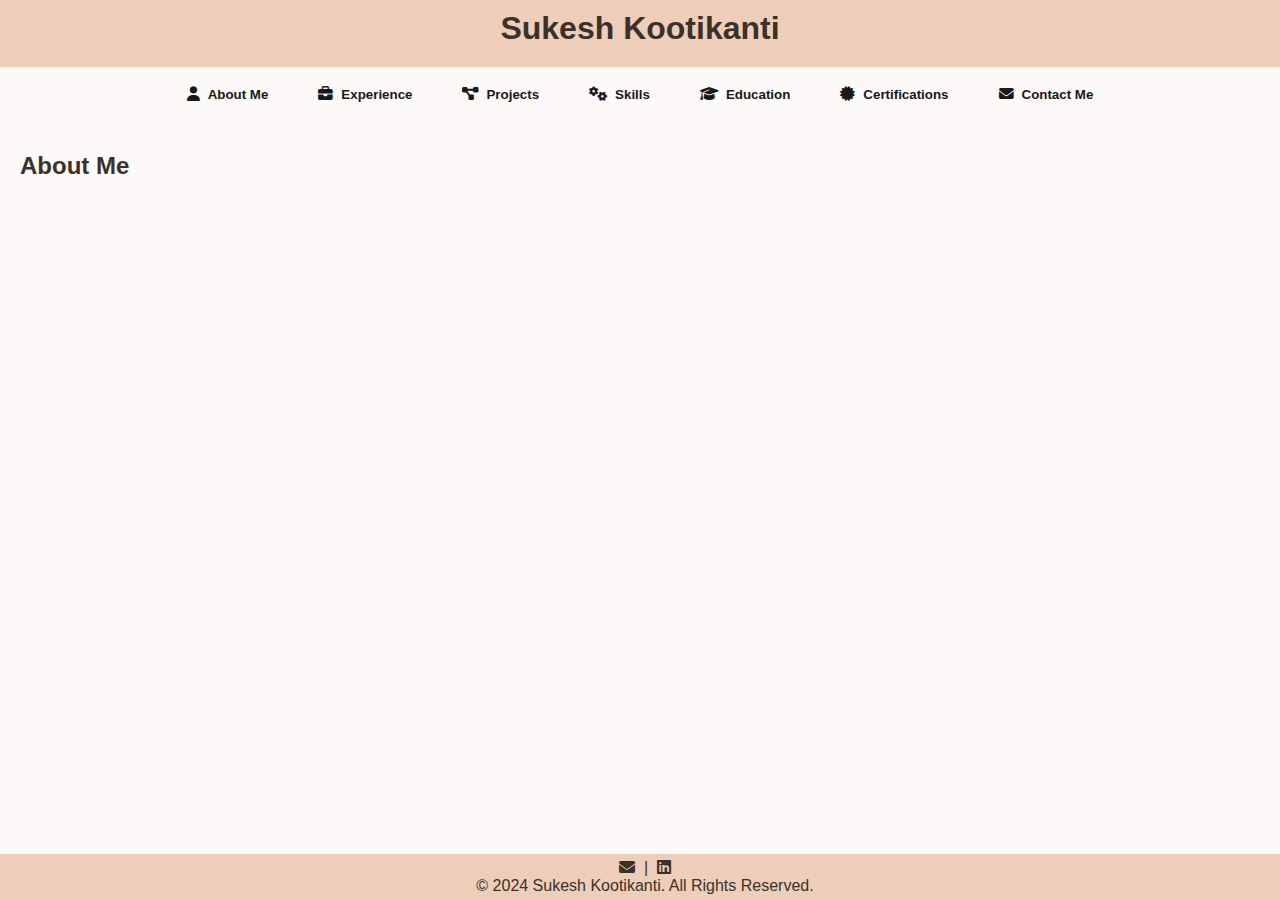
==== index.html @ 06fbd0bd "added script.js" ====
<!DOCTYPE html>
<html lang="en">
<head>
    <meta charset="UTF-8">
    <meta name="viewport" content="width=device-width, initial-scale=1.0">
    <title>Sukesh Kootikanti | Portfolio</title>
    <script src="script.js"></script>
    <link rel="stylesheet" href="styles.css">
    <link rel="stylesheet" href="https://cdnjs.cloudflare.com/ajax/libs/font-awesome/6.4.0/css/all.min.css">
</head>

<body>
    <header>
        <h1>Sukesh Kootikanti</h1>
     <!--  <button id="dark-mode-toggle">Toggle Dark Mode</button>-->
        <nav>
 <nav>
     <button class="nav-button" onclick="changePage('about', event)"><i class="fas fa-user"></i> About Me</button>
     <button class="nav-button" onclick="changePage('experience', event)"><i class="fas fa-briefcase"></i> Experience</button>
     <button class="nav-button" onclick="changePage('projects', event)"><i class="fas fa-project-diagram"></i> Projects</button>
     <button class="nav-button" onclick="changePage('skills', event)"><i class="fas fa-cogs"></i> Skills</button>
     <button class="nav-button" onclick="changePage('education', event)"><i class="fas fa-graduation-cap"></i> Education</button>
     <button class="nav-button" onclick="changePage('certifications', event)"><i class="fas fa-certificate"></i> Certifications</button>
     <button class="nav-button" onclick="changePage('contact', event)"><i class="fas fa-envelope"></i> Contact Me</button>
 </nav>

    </header>

    <main>


<!-- Section 1: About Me -->
<section id="about" class="page-section">
    <div class="section-container">
        <div class="section-content">
            <h2 class="animated-title">About Me</h2>
            <div class="about-me-content">
                <div class="about-me-text fade-in">
                    <p><strong>Hello! I'm Sukesh Kootikanti,</strong> a passionate Software Engineer specializing in full-stack development, data analytics, and cloud technologies.</p>
                    <p>I recently completed my Master's in Information Technology at the University of Cincinnati with an outstanding GPA of 3.96/4.</p>
                    <p>My journey in tech is driven by a desire to create efficient and innovative solutions that make a real impact.</p>
                </div>
                <div class="about-me-details fade-in">
                    <h3>Quick Facts:</h3>
                    <ul class="interactive-list">
                        <li class="fact-item slide-in" onclick="toggleFact(this)">
                            <i class="fas fa-code"></i>
                            <span>Full-stack Developer</span>
                            <p class="fact-details">Proficient in both front-end and back-end technologies, creating seamless user experiences.</p>
                        </li>
                        <li class="fact-item slide-in" onclick="toggleFact(this)">
                            <i class="fas fa-chart-line"></i>
                            <span>Data Analytics Enthusiast</span>
                            <p class="fact-details">Passionate about turning raw data into meaningful insights for informed decision-making.</p>
                        </li>
                        <li class="fact-item slide-in" onclick="toggleFact(this)">
                            <i class="fas fa-cloud"></i>
                            <span>Cloud Technology Expert</span>
                            <p class="fact-details">Experienced in leveraging cloud platforms to build scalable and robust applications.</p>
                        </li>
                        <li class="fact-item slide-in" onclick="toggleFact(this)">
                            <i class="fas fa-lightbulb"></i>
                            <span>Innovative Problem Solver</span>
                            <p class="fact-details">Always looking for creative solutions to complex technical challenges.</p>
                        </li>
                    </ul>
                </div>
            </div>
        </div>
        <img src="aboutme.jpg" alt="About Me" class="section-image fade-in">
    </div>
</section>





<!-- Section 2: Experience -->
<!-- Section 2: Experience -->
<section id="experience" class="page-section">
    <div class="section-container">
        <div class="section-content full-width">
            <h2>Experience</h2>
            <div class="experience-timeline">
                <div class="experience-card">
                    <h3>Software Engineer - LTIMindtree</h3>
                    <p>Developed Lumin, improving efficiency by 37%</p>
                    <p class="year">Nov 2021 - Aug 2023</p>
                    <div class="details">
                        <p>• Led a team of 5 developers to create and implement Lumin, a cutting-edge project management tool</p>
                        <p>• Utilized React and Node.js to build a responsive and efficient front-end interface</p>
                        <p>• Implemented agile methodologies, resulting in a 37% increase in team productivity</p>
                    </div>
                </div>

                <div class="experience-card">
                    <h3>Graduate Engineer Trainee - LTIMindtree</h3>
                    <p>Redesigned e-commerce site, boosting conversion by 20%</p>
                    <p class="year">Jul 2021 - Nov 2021</p>
                    <div class="details">
                        <p>• Collaborated with UX designers to revamp the user interface of a major e-commerce platform</p>
                        <p>• Implemented responsive design principles, ensuring seamless experience across devices</p>
                        <p>• Optimized site performance, leading to a 20% increase in conversion rates</p>
                    </div>
                </div>

                <div class="experience-card">
                    <h3>Programmer Analyst Trainee - Cognizant</h3>
                    <p>Improved system performance by 30%</p>
                    <p class="year">Jul 2020 - Jun 2021</p>
                    <div class="details">
                        <p>• Participated in the development of a large-scale banking application</p>
                        <p>• Optimized database queries and implemented caching strategies</p>
                        <p>• Contributed to a 30% improvement in overall system performance</p>
                    </div>
                </div>
            </div>
        </div>
    </div>
</section>








<!-- Section 3: Projects -->
<!-- Section 3: Projects -->
<section id="projects" class="page-section">
    <div class="section-container">
        <div class="section-content">
            <h2>Projects</h2>
            <div class="project-cards">
                <div class="project-card">
                    <h3>Interpreting CNNs for Image Classification</h3>
                    <p>Visualized and analyzed CNN features for improved classification accuracy, enhancing model interpretability and performance.</p>
                </div>
                <div class="project-card">
                    <h3>Blockchain Cryptocurrency Simulation</h3>
                    <p>Built with React and Python, this simulation reduced transaction errors by 25% and provided a realistic cryptocurrency trading environment.</p>
                </div>
                <div class="project-card">
                    <h3>React Mobile App</h3>
                    <p>Optimized a multi-page mobile app, reducing page load time by 15% and improving overall user experience with smooth navigation.</p>
                </div>
                <div class="project-card">
                    <h3>AI-Powered Chatbot</h3>
                    <p>Developed an intelligent chatbot using natural language processing, capable of handling customer queries with 90% accuracy.</p>
                </div>
                <div class="project-card">
                    <h3>Interpreting CNNs for Image Classification</h3>
                    <p>Visualized and analyzed CNN features for improved classification accuracy, enhancing model interpretability and performance.</p>
                </div>
                <div class="project-card">
                    <h3>Interpreting CNNs for Image Classification</h3>
                    <p>Visualized and analyzed CNN features for improved classification accuracy, enhancing model interpretability and performance.</p>
                </div>
            </div>
        </div>
    </div>
</section>


<!-- Section 4: Skills -->
<section  id="skills" class="page-section">
    <div  class="section-container">
        <div class="section-content full-width">
            <h2>Skills</h2>
            <div class="skill-cards">
                <div class="skill-card">
                    <h3>Programming:</h3>
                    <p> Java, C++, JavaScript, Python, SQL, NoSQL</p>
                </div>
                <div class="skill-card">
                    <h3>Frameworks:</h3>
                    <p> ReactJS, Angular JS, NodeJS, Spring Boot, Django</p>
                </div>
                <div class="skill-card">
                    <h3>Cloud:</h3>
                    <p>  AWS, Azure, Google Cloud Platform</p>
                </div>
                <div class="skill-card">
                    <h3>Tools:</h3>
                    <p> GIT, GitLab, Visual Studio, IntelliJ, Eclipse</p>
                </div>
        </div>
    </div>
</section>


<!-- Section 5: Education -->
<section id="education" class="page-section">
    <div class="section-container">
        <div class="section-content">
            <h2 class="animated-title">Education</h2>
            <div class="education-card">
                <div class="education-header">
                    <img src="uc-logo.jpg" alt="University of Cincinnati Logo" class="university-logo">
                    <h3>University of Cincinnati</h3>
                </div>
                <p class="degree">Master's in Information Technology</p>
                <p class="duration">Aug 2023 - Dec 2024</p>
                <p class="gpa">GPA: <span class="highlight">3.96/4</span></p>
                <div class="courses">
                    <h4>Relevant Courses:</h4>
                    <ul class="course-list">
                        <li>Mobile Apps</li>
                        <li>HCI & Usability</li>
                        <li>Advanced Algorithms</li>
                        <li>Machine Learning</li>
                        <li>Data Engineering</li>
                    </ul>
                </div>
            </div>
        </div>
        <img src="education.jpg" alt="Education" class="section-image floating-image">
    </div>
</section>


<!-- Section 6: Certifications -->
<section id="certifications" class="page-section">
    <div class="section-container">
    <div class="section-content">
    <h2>Certifications</h2>
    <ul>
        <li>LTI Certified ITOPS Automation Engineer</li>
        <li>AWS Cloud Practitioner Essentials</li>
        <li>Microsoft Certified Azure Fundamentals</li>
        <li>Java Standard Edition</li>
    </ul>
    </div>
    <img src="certificates.jpeg" alt="Certifications" class="section-image">
</div>
</section>
<!-- Section 7: Contact Me -->
<section id="contact" class="page-section">
    <div class="section-form">
            <h2>Contact Me</h2>
            <form id="contact-form">
                <div class="form-group">
                    <label for="name">Name:</label>
                    <input type="text" id="name" name="name" required>
                </div>
                <div class="form-group">
                    <label for="email">Email:</label>
                    <input type="email" id="email" name="email" required>
                </div>
                <div class="form-group">
                    <label for="subject">Subject:</label>
                    <input type="text" id="subject" name="subject" required>
                </div>
                <div class="form-group">
                    <label for="message">Message:</label>
                    <textarea id="message" name="message" required></textarea>
                </div>
                <button type="submit" class="submit-btn">Send Message</button>
            </form>
        </div>
</section>
</main>

<footer>
    <p style="margin:0px;">
        <a href="mailto:sukeshkootikanti@gmail.com" aria-label="Email"><i class="fas fa-envelope"></i></a> | 
        <a href="https://www.linkedin.com/in/sukeshkootikanti" target="_blank" aria-label="LinkedIn"><i class="fab fa-linkedin"></i></a>
    </p>
    <p style="margin:0px;">&copy; 2024 Sukesh Kootikanti. All Rights Reserved.</p>
</footer>
</body>
</html>
---- styles.css ----
main {
    flex: 1;
    position: relative;
    height: calc(100vh - 120px); /* Subtract header and footer height */
    overflow: hidden;
}

/* Add a container for the section content to maintain some max-width */
    .section-container {
        display: flex;
        flex-direction: row;
        justify-content: space-between;
        align-items: flex-start;
        gap: 20px;
        margin-right:120px;
        height: 100%;
        overflow: hidden;
    }
    h1 {
        color: #3a312b;
        text-align: center;
        padding: 10px;
        margin: 0 auto;
        max-width: 600px;
        width: 100%;
    }
    html, body {
        height: 100%;
        margin: 0;
        padding: 0;
    }
    body {
        display: flex;
        flex-direction: column;
        font-family: Arial, sans-serif;
        background-color: #F7F9FB;
        color: #3a312b;
        overflow-x: hidden;
    }
    .section-content {
        flex: 1;
        overflow-y: auto;
        padding-right: 20px;
        max-width: calc(100% - 320px); /* Adjust based on image width */
    }
    .section-form {
        flex: 1;
        overflow-y: auto;
        padding-left: 100px;
        padding-right: 100px;
        max-width:100%; /* Adjust based on image width */
    }

    .section-image {
        width: 450px;
        height: 450px;
        object-fit: cover;
        border-radius: 8px;
        align-self: flex-start;
        
        position: sticky;
        top: 20px;
    }
    /* Dark mode styles */
    body.dark-mode {
        background-color: #19181A;
        color: #f4f4f9;
    }

    body.dark-mode header,
    body.dark-mode footer {
        background-color: #2c3e50;
    }

    body.dark-mode nav a {
        color: #3498db;
    }

    body.dark-mode section {
        background: #2c3e50;
        box-shadow: 0 0 10px rgba(255, 255, 255, 0.1);
    }

    body.dark-mode h2 {
        color: #3498db;
    }

    /* Button styles */
    button, .button {
        background-color: #efceb9;
        color: #19181A;
        border: none;
        padding: 10px 20px;
        border-radius: 5px;
        cursor: pointer;
        font-weight: bold;
        transition: background-color 0.3s ease;
    }

    button:hover, .button:hover {
        background-color: #efceb9;
    }

    /* Contact form styles */
    #contact-form {
        display: flex;
        flex-direction: column;
        gap: 15px;
    }

    .form-group {
        display: inline-flex;
        flex-direction: column;
    }

    .form-group label {
        margin-bottom: 2px;
        font-weight: bold;
    }

    .form-group input,
    .form-group textarea {
        padding: 5px;
        border: 2px solid #ccc;
        border-radius: 4px;
        font-size: 16px;
    }

    .form-group textarea {
        height: 100px;
        resize: vertical;
    }

    .submit-btn {
        background-color: #efceb9;
        color: #19181A;
        border: none;
        text-align: center;
        margin-top:10px;
        padding: 10px 30px;
        border-radius: 5px;
        cursor: pointer;
        font-weight: bold;
        transition: background-color 0.3s ease;
        align-self:center ;
    }

    .submit-btn:hover {
        background-color: #6a7e9b;
    }

    /* Dark mode toggle button */
    #dark-mode-toggle {
        position: fixed;
        top: 20px;
        right: 20px;
    }

    header {
        background-color: #efceb9;
        color: #715d4f;
        padding: 0px;
        text-align: center;
        flex-shrink: 0;
    }

    header p {
        margin: 10px 0;
    }

    header a {
        color: #fcf9f8;
        font-size: 1.2em;
        margin: 0 10px;
        transition: color 0.3s ease;
    }

    header a:hover {
        color: #efceb9;
        background-color: transparent;
    }


    /* New styles for hyperlinks */
    a {
        text-decoration: none;
        color: #3a312b;
        padding: 2px 4px;
        border-radius: 3px;
        transition: background-color 0.3s ease;
    }

    a:hover {
        background-color: #F7F9FB;
        color:#19181A;
    }

    /* Exception for navigation buttons */
    nav a {
        background-color: transparent;
        padding: 0;
    }
    nav {
        display: flex;
        justify-content: center;
        flex-wrap: wrap;
        background-color:#fcf9f8;
        gap: 10px;
        margin: 10px 0px 0px 0px;
    }


    .nav-button {
        background-color: #fcf9f8;
        color: #19181A;
        border: none;
        padding: 10px 20px;
        border-radius: 5px;
        cursor: pointer;
        font-weight: bold;
        transition: background-color 0.3s ease, transform 0.1s ease;
        position: relative;
        overflow: hidden;
        display: flex;
        align-items: center;
        justify-content: center;
    }

    .nav-button i {
        margin-right: 8px;
        font-size: 1.1em;
    }


    .nav-button:hover {
        background-color: #efceb9;
        transform: translateY(-2px);
    }

    .nav-button:active {
        transform: translateY(0);
    }

    .nav-button::after {
        content: '';
        position: absolute;
        top: 0;
        left: 0;
        width: 100%;
        height: 100%;
        background-color: rgba(255, 255, 255, 0.2);
        transform: translateX(-100%);
        transition: transform 0.3s ease;
    }

    .nav-button:active::after {
        transform: translateX(0);
    }

    nav a {
        margin: 0;
        text-decoration: none;
        color: inherit;
        font-weight: inherit;
        cursor: inherit;
    }


    section {
        margin: 0;
        width: 100%;
        height: calc(100vh - 60px); /* Subtract header height */
        background: #fcf9f8;
        padding: 20px;
        border-radius: 0;
        box-shadow: 0 0 10px rgba(255, 255, 255, 0.05);
        display: none;
        overflow: auto;
        transition: transform 0.4s ease-out;
        transform: translateY(100%);
        position: absolute;
        top: 0;
        left: 0;
        right: 0;
        bottom: 0;
    }


    section.show {
        display: flex;
        flex-direction: column;
        transform: translateY(0);
        position: relative;
    }



    section.hide {
        transform: translateY(100%); /* Slide out to the top */
    }





    h2 {
        color: #3a312b;
        margin-bottom: 10px;
    }

    ul {
        list-style-type: none;
        padding: 0;
    }

    ul li {
        margin-bottom: 10px;
    }

    footer {
        position: fixed;
        bottom: 0;
        left: 0;
        width: 100%;
        background-color: #efceb9;
        color: #3a312b;
        text-align: center;
        padding: 5px;
        z-index: 1000;
    }

    @media (max-width: 768px) {
        .section-container {
            flex-direction: column;
        }

        .section-content {
            max-width: 100%;
            padding-right: 0;
        }

        .section-image {
            width: 100%;
            height: auto;
            max-height: 300px;
            margin-top: 20px;
            position: static;
        }
    }
/* Specific styles for the projects section */
#projects .section-container {
    margin-right: 0px;
    width: 100%;
}

#projects .section-content {
    max-width: 98%;
    padding-right: 20px;
}

.project-cards {
    display: grid;
    grid-template-columns: repeat(auto-fit, minmax(300px, 1fr));
    column-gap: 100px;
    row-gap:40px;
    margin-top: 20px;
}

.project-card {
    background-color: #2c3e50;
    border-radius: 8px;
    padding: 20px;
    box-shadow: 0 4px 6px rgba(0, 0, 0, 0.1);
    transition: transform 0.3s ease, box-shadow 0.3s ease;
}

.project-card:hover {
    transform: translateY(-5px);
    box-shadow: 0 6px 12px rgba(0, 0, 0, 0.15);
}

.project-card h3 {
    color: #f3d250;
    margin-top: 0;
    margin-bottom: 10px;
    font-size: 1.2em;
}

.project-card p {
    color: #e0e0e0;
    font-size: 0.9em;
    line-height: 1.5;
}

@media (max-width: 768px) {
    .project-cards {
        grid-template-columns: 1fr;
    }
}

/* Skills section styles */
#skills .section-container {
    margin-right: 0px;
    width: 100%;
}

#skills .section-content {
    max-width: 98%;
    padding-right: 20px;
}

.skill-cards {
    display: grid;
    grid-template-columns: repeat(auto-fit, minmax(300px, 1fr));
    column-gap: 300px;
    row-gap:100px;
    margin-top: 20px;
}

.skill-card {
    background-color: #2c3e50;
    border-radius: 8px;
    padding: 20px;
    box-shadow: 0 4px 6px rgba(0, 0, 0, 0.1);
    transition: transform 0.3s ease, box-shadow 0.3s ease;
}

.skill-card:hover {
    transform: translateY(-5px);
    box-shadow: 0 6px 12px rgba(0, 0, 0, 0.15);
}

.skill-card h3 {
    color: #f3d250;
/* Education section styles */
#education .section-container {
    display: flex;
    justify-content: space-between;
    align-items: center;
}

.education-card {
    background-color: #ffffff;
    border-radius: 15px;
    padding: 30px;
    box-shadow: 0 10px 30px rgba(0, 0, 0, 0.1);
    transition: transform 0.3s ease, box-shadow 0.3s ease;
    max-width: 600px;
}

.education-card:hover {
    transform: translateY(-5px);
    box-shadow: 0 15px 40px rgba(0, 0, 0, 0.15);
}

.education-header {
    display: flex;
    align-items: center;
    margin-bottom: 20px;
}

.university-logo {
    width: 60px;
    height: 60px;
    margin-right: 20px;
    border-radius: 50%;
    object-fit: cover;
}

.education-card h3 {
    font-size: 1.8em;
    color: #333;
    margin: 0;
}

.degree {
    font-size: 1.2em;
    color: #007bff;
    margin-bottom: 10px;
}

.duration {
    font-style: italic;
    color: #666;
    margin-bottom: 10px;
}

.gpa {
    font-weight: bold;
    margin-bottom: 20px;
}

.highlight {
    background-color: #ffd700;
    padding: 2px 5px;
    border-radius: 3px;
}

.courses h4 {
    margin-bottom: 10px;
    color: #333;
}

.course-list {
    display: flex;
    flex-wrap: wrap;
    gap: 10px;
    padding-left: 0;
}

.course-list li {
    background-color: #f0f0f0;
    padding: 5px 10px;
    border-radius: 20px;
    font-size: 0.9em;
    list-style-type: none;
    transition: background-color 0.3s ease;
}

.course-list li:hover {
    background-color: #007bff;
    color: #ffffff;
}

.floating-image {
    animation: float 6s ease-in-out infinite;
}

@keyframes float {
    0% {
        transform: translateY(0px);
    }
    50% {
        transform: translateY(-20px);
    }
    100% {
        transform: translateY(0px);
    }
}

/* Animated title */
.animated-title {
    position: relative;
    display: inline-block;
    overflow: hidden;
    margin-bottom: 30px;
}

.animated-title::after {
    content: '';
    position: absolute;
    bottom: 0;
    left: 0;
    width: 0;
    height: 3px;
    background-color: #007bff;
    animation: underline 1.5s ease-in-out forwards;
}

@keyframes underline {
    to { width: 100%; }
}

/* Responsive design */
@media (max-width: 768px) {
    #education .section-container {
        flex-direction: column;
    }

    .education-card {
        margin-bottom: 30px;
    }

    .floating-image {
        max-width: 100%;
        margin-top: 30px;
    }
}
    margin-top: 0;
    margin-bottom: 10px;
    font-size: 1.2em;
}

.skill-card p {
    color: #e0e0e0;
    font-size: 0.9em;
    line-height: 1.5;
}

@media (max-width: 768px) {
    .skill-cards {
        grid-template-columns: 1fr;
    }
}
/* About Me Section Styles */
#about .section-container {
    display: flex;
    justify-content: space-between;
}
.about-me-content {
    display: flex;
    flex-wrap: wrap;
    gap: 2rem;
}

.about-me-text, .about-me-details {
    flex: 1;
    min-width: 300px;
}

.animated-title {
    position: relative;
    display: inline-block;
    overflow: hidden;
}

.animated-title::after {
    content: '';
    position: absolute;
    bottom: 0;
    left: 0;
    width: 0;
    height: 2px;
    background-color: #007bff;
    animation: underline 1s ease-in-out forwards;
}

@keyframes underline {
    to { width: 100%; }
}

.fade-in {
    opacity: 0;
    transform: translateY(20px);
    animation: fadeIn 1s ease-out forwards;
}

@keyframes fadeIn {
    to {
        opacity: 1;
        transform: translateY(0);
    }
}

.slide-in {
    opacity: 0;
    transform: translateX(-20px);
    animation: slideIn 0.5s ease-out forwards;
}

@keyframes slideIn {
    to {
        opacity: 1;
        transform: translateX(0);
    }
}

.interactive-list {
    list-style-type: none;
    padding: 0;
}

.fact-item {
    background-color: #f8f9fa;
    border-radius: 8px;
    padding: 1rem;
    margin-bottom: 1rem;
    cursor: pointer;
    transition: all 0.3s ease;
}

.fact-item:hover {
    transform: translateY(-5px);
    box-shadow: 0 4px 10px rgba(0, 0, 0, 0.1);
}

.fact-item i {
    margin-right: 10px;
    color: #007bff;
}

.fact-details {
    display: none;
    margin-top: 10px;
    font-size: 0.9em;
    color: #6c757d;
}

.fact-item.active .fact-details {
    display: block;
    animation: fadeIn 0.5s ease-out;
}

.section-image {
    max-width: 40%;
    border-radius: 10px;
    box-shadow: 0 4px 10px rgba(0, 0, 0, 0.1);
}

@media (max-width: 768px) {
    #about .section-container {
        flex-direction: column;
    }

    .section-image {
        max-width: 100%;
        margin-top: 2rem;
    }
}

.about-me-text, .about-me-details {
    flex: 1;
    min-width: 300px;
}

.interactive-list {
    list-style-type: none;
    padding: 0;
}

.fact-item {
    background-color: #f0f0f0;
    margin-bottom: 10px;
    padding: 10px;
    border-radius: 5px;
    cursor: pointer;
    transition: background-color 0.3s;
}

.fact-item:hover {
    background-color: #e0e0e0;
}

.fact-item i {
    margin-right: 10px;
}

.fact-details {
    display: none;
    margin-top: 10px;
    font-size: 0.9em;
    color: #666;
}

.fact-item.active .fact-details {
    display: block;
}


/* Experience section styles */
#experience .section-container {
    display: flex;
    justify-content: space-between;
    align-items: flex-start;
}

#experience .section-content {
    flex: 1;
    max-width: 60%;
}

.experience-timeline {
    display: flex;
    flex-direction: column;
    position: relative;
    margin: 40px 0;
    padding-left: 40px;
}

.experience-card {
    background-color: #ffffff;
    border-radius: 8px;
    padding: 20px;
    margin-bottom: 30px;
    box-shadow: 0 4px 10px rgba(0, 0, 0, 0.1);
    position: relative;
    z-index: 1;
    transition: transform 0.3s ease, box-shadow 0.3s ease;
overflow: hidden;
}

.experience-card .details {
max-height: 0;
overflow: hidden;
transition: max-height 0.3s ease;
}
.experience-card:hover {
transform: translateY(-5px);
box-shadow: 0 6px 15px rgba(0, 0, 0, 0.15);

}
.experience-card:hover .details {
max-height: 200px; /* Adjust as needed */
}

.experience-card::before {
    content: '';
    position: absolute;
    left: -40px;
    top: 50%;
    width: 20px;
    height: 20px;
    background-color: #efceb9;
    border: 4px solid #ffffff;
    border-radius: 50%;
    transform: translateY(-50%);
    z-index: 2;
}

.experience-card::after {
    content: '';
    position: absolute;
    left: -30px;
    top: 50%;
    width: 30px;
    height: 2px;
    background-color: #efceb9;
    transform: translateY(-50%);
}

.experience-card h3 {
    color: #3a312b;
    margin-top: 0;
    margin-bottom: 10px;
    font-size: 1.3em;
    font-weight: 600;
}

.experience-card p {
    color: #555;
    font-size: 0.95em;
    line-height: 1.6;
    margin-bottom: 10px;
}

.experience-card .year {
    font-weight: bold;
    color: black;
    font-size: 0.9em;
    position: absolute;
    top: 20px;
    right: 20px;
}

.experience-timeline::before {
    content: '';
    position: absolute;
    left: 0;
    top: 0;
    bottom: 0;
    width: 2px;
    background-color: #efceb9;
}

#experience .section-image {
    max-width: 35%;
    height: auto;
    border-radius: 8px;
    box-shadow: 0 4px 10px rgba(0, 0, 0, 0.1);
}

@media (max-width: 768px) {
    #experience .section-container {
        flex-direction: column;
    }

    #experience .section-content {
        max-width: 100%;
    }

    .experience-timeline {
        padding-left: 20px;
    }

    .experience-card::before,
    .experience-card::after,
    .experience-timeline::before {
        display: none;
    }
    
    .experience-card {
        margin-left: 0;
    }

    #experience .section-image {
        max-width: 100%;
        margin-top: 20px;
    }
}
@keyframes fadeInUp {
    from {
        opacity: 0;
        transform: translateY(20px);
    }
    to {
        opacity: 1;
        transform: translateY(0);
    }
}

.experience-card {
    /* ... existing styles ... */
    opacity: 0;
    animation: fadeInUp 0.5s ease forwards;
}

.experience-card:nth-child(1) { animation-delay: 0.1s; }
.experience-card:nth-child(2) { animation-delay: 0.3s; }
.experience-card:nth-child(3) { animation-delay: 0.5s; }
/* Add more if you have more cards */

.experience-timeline {
    /* ... existing styles ... */
    position: relative;
}

.timeline-dot {
    width: 20px;
    height: 20px;
    background-color: #efceb9;
    border: 4px solid #ffffff;
    border-radius: 50%;
    position: absolute;
    left: -10px;
    cursor: pointer;
    transition: transform 0.3s ease;
}

.timeline-dot:hover {
    transform: scale(1.2);
}

.timeline-line {
    position: absolute;
    left: 0;
    top: 0;
    bottom: 0;
    width: 2px;
    background-color: #efceb9;
}
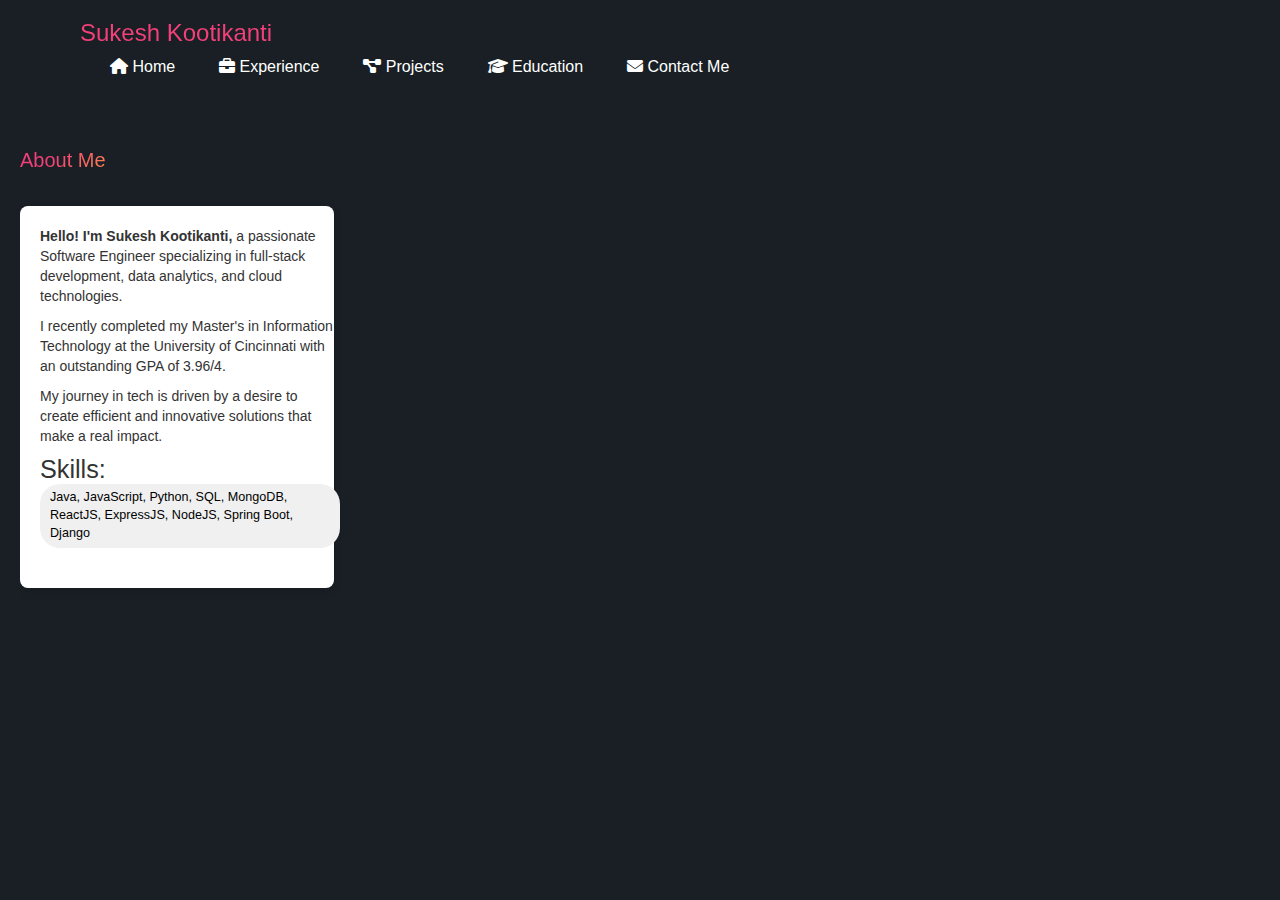
==== commit 9b70eea1: "added new pages" ====
--- a/index.html
+++ b/index.html
@@ -9,21 +9,22 @@
     <script src="script.js"></script>
     <link rel="stylesheet" href="styles.css">
     <link rel="stylesheet" href="https://cdnjs.cloudflare.com/ajax/libs/font-awesome/6.4.0/css/all.min.css">
+    <link rel="stylesheet" href="https://maxcdn.bootstrapcdn.com/bootstrap/3.4.1/css/bootstrap.min.css">
+    
 </head>
 
 <body>
     <header>
-        <h1>Sukesh Kootikanti</h1>
+      <!--  <h1>Sukesh Kootikanti</h1> -->
      <!--  <button id="dark-mode-toggle">Toggle Dark Mode</button>-->
         <nav>
  <nav>
-     <button class="nav-button" onclick="changePage('about', event)"><i class="fas fa-user"></i> About Me</button>
+     <h2 class="name">Sukesh Kootikanti</h2>
+     <button class="nav-button" onclick="changePage('about', event)"><i class="fas fa-home"></i> Home</button>
      <button class="nav-button" onclick="changePage('experience', event)"><i class="fas fa-briefcase"></i> Experience</button>
      <button class="nav-button" onclick="changePage('projects', event)"><i class="fas fa-project-diagram"></i> Projects</button>
-     <button class="nav-button" onclick="changePage('skills', event)"><i class="fas fa-cogs"></i> Skills</button>
      <button class="nav-button" onclick="changePage('education', event)"><i class="fas fa-graduation-cap"></i> Education</button>
-     <button class="nav-button" onclick="changePage('certifications', event)"><i class="fas fa-certificate"></i> Certifications</button>
-     <button class="nav-button" onclick="changePage('contact', event)"><i class="fas fa-envelope"></i> Contact Me</button>
+     <button class="nav-button" onclick="contactmePage()"><i class="fas fa-envelope"></i> Contact Me</button>
  </nav>
 
     </header>
@@ -31,41 +32,20 @@
     <main>
 
 
-<!-- Section 1: About Me -->
 <section id="about" class="page-section">
     <div class="section-container">
         <div class="section-content">
             <h2 class="animated-title">About Me</h2>
-            <div class="about-me-content">
-                <div class="about-me-text fade-in">
+            <div class="education-card">
+                <div class="about-me-text">
                     <p><strong>Hello! I'm Sukesh Kootikanti,</strong> a passionate Software Engineer specializing in full-stack development, data analytics, and cloud technologies.</p>
                     <p>I recently completed my Master's in Information Technology at the University of Cincinnati with an outstanding GPA of 3.96/4.</p>
                     <p>My journey in tech is driven by a desire to create efficient and innovative solutions that make a real impact.</p>
-                </div>
-                <div class="about-me-details fade-in">
-                    <h3>Quick Facts:</h3>
-                    <ul class="interactive-list">
-                        <li class="fact-item slide-in" onclick="toggleFact(this)">
-                            <i class="fas fa-code"></i>
-                            <span>Full-stack Developer</span>
-                            <p class="fact-details">Proficient in both front-end and back-end technologies, creating seamless user experiences.</p>
-                        </li>
-                        <li class="fact-item slide-in" onclick="toggleFact(this)">
-                            <i class="fas fa-chart-line"></i>
-                            <span>Data Analytics Enthusiast</span>
-                            <p class="fact-details">Passionate about turning raw data into meaningful insights for informed decision-making.</p>
-                        </li>
-                        <li class="fact-item slide-in" onclick="toggleFact(this)">
-                            <i class="fas fa-cloud"></i>
-                            <span>Cloud Technology Expert</span>
-                            <p class="fact-details">Experienced in leveraging cloud platforms to build scalable and robust applications.</p>
-                        </li>
-                        <li class="fact-item slide-in" onclick="toggleFact(this)">
-                            <i class="fas fa-lightbulb"></i>
-                            <span>Innovative Problem Solver</span>
-                            <p class="fact-details">Always looking for creative solutions to complex technical challenges.</p>
-                        </li>
+                    <h3>Skills:</h3>
+                    <ul class="skill-list">
+                        <li>Java, JavaScript, Python, SQL, MongoDB, ReactJS, ExpressJS, NodeJS, Spring Boot, Django</li>
                     </ul>
+                
                 </div>
             </div>
         </div>
@@ -78,62 +58,63 @@
 
 
 <!-- Section 2: Experience -->
-<!-- Section 2: Experience -->
 <section id="experience" class="page-section">
-    <div class="section-container">
-        <div class="section-content full-width">
-            <h2>Experience</h2>
-            <div class="experience-timeline">
+            <h2 class="animated-title">Experience</h2>
+            <div class="experience-container">
                 <div class="experience-card">
-                    <h3>Software Engineer - LTIMindtree</h3>
-                    <p>Developed Lumin, improving efficiency by 37%</p>
-                    <p class="year">Nov 2021 - Aug 2023</p>
-                    <div class="details">
-                        <p>• Led a team of 5 developers to create and implement Lumin, a cutting-edge project management tool</p>
-                        <p>• Utilized React and Node.js to build a responsive and efficient front-end interface</p>
-                        <p>• Implemented agile methodologies, resulting in a 37% increase in team productivity</p>
+                    <div class="experience-content">
+                        <img class="experience-image"  src="LTIMindtree.png">  
+                        <h3>Software Engineer - LTIMindtree</h3>
+                        <p class="year">Nov 2021 - Aug 2023</p>
+                        
+                        <div class="details">
+                            <button class="know-more-button"  onclick="showExperienceDetails('LTIMindtree', 'Software Engineer')" >Know more</button>
+                        </div>
                     </div>
                 </div>
 
                 <div class="experience-card">
-                    <h3>Graduate Engineer Trainee - LTIMindtree</h3>
-                    <p>Redesigned e-commerce site, boosting conversion by 20%</p>
-                    <p class="year">Jul 2021 - Nov 2021</p>
-                    <div class="details">
-                        <p>• Collaborated with UX designers to revamp the user interface of a major e-commerce platform</p>
-                        <p>• Implemented responsive design principles, ensuring seamless experience across devices</p>
-                        <p>• Optimized site performance, leading to a 20% increase in conversion rates</p>
+                    <div class="experience-content">
+                        <img class="experience-image" src="LTIMindtree.png">
+                        <h3>Graduate Engineer - LTIMindtree</h3>
+                        <p class="year">Jul 2021 - Nov 2021</p>
+                        
+                        <div class="details">
+                            <button class="know-more-button" onclick="showExperienceDetails('LTIMindtree', 'Graduate engineer trainee')">Know more</button>
+                        </div>
                     </div>
                 </div>
 
                 <div class="experience-card">
-                    <h3>Programmer Analyst Trainee - Cognizant</h3>
-                    <p>Improved system performance by 30%</p>
-                    <p class="year">Jul 2020 - Jun 2021</p>
-                    <div class="details">
-                        <p>• Participated in the development of a large-scale banking application</p>
-                        <p>• Optimized database queries and implemented caching strategies</p>
-                        <p>• Contributed to a 30% improvement in overall system performance</p>
-                    </div>
-                </div>
-            </div>
-        </div>
-    </div>
-</section>
-
-
-
-
-
-
-
-
-<!-- Section 3: Projects -->
+                    <div class="experience-content">   
+                        <img class="experience-image"  src="cognizant.png">
+                        <h3>Programmer Analyst- Cognizant</h3>
+                        <p class="year">Jul 2020 - Jun 2021</p>
+                        
+                        <div class="details">
+                            <button class="know-more-button" onclick="showExperienceDetails('Cognizant', 'Programmer Analyst')">Know more</button>
+                        </div>
+                    </div>
+                        
+                    </div>
+                </div>
+            </div>
+</section>
+
+
+
+
+
+
+
+
+
+
 <!-- Section 3: Projects -->
 <section id="projects" class="page-section">
     <div class="section-container">
         <div class="section-content">
-            <h2>Projects</h2>
+            <h2 class="animated-title">Projects</h2>
             <div class="project-cards">
                 <div class="project-card">
                     <h3>Interpreting CNNs for Image Classification</h3>
@@ -152,91 +133,59 @@
                     <p>Developed an intelligent chatbot using natural language processing, capable of handling customer queries with 90% accuracy.</p>
                 </div>
                 <div class="project-card">
+                    <h3>Angular SPA Web App</h3>
+                    <p>Designed and implemented a multi-page Angular application optimized for mobile devices, including redirections and minifying javascript, which led to a 15% reduction in page load time.</p>
+                </div>
+                <div class="project-card">
                     <h3>Interpreting CNNs for Image Classification</h3>
                     <p>Visualized and analyzed CNN features for improved classification accuracy, enhancing model interpretability and performance.</p>
                 </div>
-                <div class="project-card">
-                    <h3>Interpreting CNNs for Image Classification</h3>
-                    <p>Visualized and analyzed CNN features for improved classification accuracy, enhancing model interpretability and performance.</p>
-                </div>
             </div>
         </div>
     </div>
 </section>
 
 
-<!-- Section 4: Skills -->
-<section  id="skills" class="page-section">
-    <div  class="section-container">
-        <div class="section-content full-width">
-            <h2>Skills</h2>
-            <div class="skill-cards">
-                <div class="skill-card">
-                    <h3>Programming:</h3>
-                    <p> Java, C++, JavaScript, Python, SQL, NoSQL</p>
-                </div>
-                <div class="skill-card">
-                    <h3>Frameworks:</h3>
-                    <p> ReactJS, Angular JS, NodeJS, Spring Boot, Django</p>
-                </div>
-                <div class="skill-card">
-                    <h3>Cloud:</h3>
-                    <p>  AWS, Azure, Google Cloud Platform</p>
-                </div>
-                <div class="skill-card">
-                    <h3>Tools:</h3>
-                    <p> GIT, GitLab, Visual Studio, IntelliJ, Eclipse</p>
-                </div>
+
+
+<!-- Section 5: Education --><!-- Section 5: Education -->
+<section id="education" class="page-section">
+    <h2 class="animated-title">Education</h2>
+    <div class="section-container">
+        <div class="education-card">
+            <div class="education-header">
+                <img src="uc-logo.jpg" alt="University of Cincinnati Logo" class="university-logo">
+                <h3>University of Cincinnati</h3>
+            </div>
+            <p class="degree">Master's in Information Technology</p>
+            <p class="duration">Aug 2023 - Dec 2024</p>
+            <p class="gpa">GPA: <span class="highlight">3.97/4</span></p>
+            <div class="courses">
+                <h4>Relevant Courses:</h4>
+                <ul class="course-list">
+                    <li>Mobile Apps, HCI & Usability, Advanced Algorithms, Machine Learning, Data Engineering</li>
+                </ul>
+            </div>
+        </div>
+        <div class="education-card">
+            <div class="education-header">
+                <img src="uc-logo.jpg" alt="University of Cincinnati Logo" class="university-logo">
+                <h3>Jawaharlal Nehru Technological University, Hyderabad</h3>
+            </div>
+            <p class="degree">Bachelor's in Electronics and Communication Engineering</p>
+            <p class="duration">Aug 2017 - May 2021</p>
+            <p class="gpa">GPA: <span class="highlight">9.01/10</span></p>
+            <div class="courses">
+                <h4>Relevant Courses:</h4>
+                <ul class="course-list">
+                    <li>Java, Data Structures, Advanced Algorithms, Machine Learning, Data Engineering</li>
+                </ul>
+            </div>
         </div>
     </div>
 </section>
 
 
-<!-- Section 5: Education -->
-<section id="education" class="page-section">
-    <div class="section-container">
-        <div class="section-content">
-            <h2 class="animated-title">Education</h2>
-            <div class="education-card">
-                <div class="education-header">
-                    <img src="uc-logo.jpg" alt="University of Cincinnati Logo" class="university-logo">
-                    <h3>University of Cincinnati</h3>
-                </div>
-                <p class="degree">Master's in Information Technology</p>
-                <p class="duration">Aug 2023 - Dec 2024</p>
-                <p class="gpa">GPA: <span class="highlight">3.96/4</span></p>
-                <div class="courses">
-                    <h4>Relevant Courses:</h4>
-                    <ul class="course-list">
-                        <li>Mobile Apps</li>
-                        <li>HCI & Usability</li>
-                        <li>Advanced Algorithms</li>
-                        <li>Machine Learning</li>
-                        <li>Data Engineering</li>
-                    </ul>
-                </div>
-            </div>
-        </div>
-        <img src="education.jpg" alt="Education" class="section-image floating-image">
-    </div>
-</section>
-
-
-<!-- Section 6: Certifications -->
-<section id="certifications" class="page-section">
-    <div class="section-container">
-    <div class="section-content">
-    <h2>Certifications</h2>
-    <ul>
-        <li>LTI Certified ITOPS Automation Engineer</li>
-        <li>AWS Cloud Practitioner Essentials</li>
-        <li>Microsoft Certified Azure Fundamentals</li>
-        <li>Java Standard Edition</li>
-    </ul>
-    </div>
-    <img src="certificates.jpeg" alt="Certifications" class="section-image">
-</div>
-</section>
 <!-- Section 7: Contact Me -->
 <section id="contact" class="page-section">
     <div class="section-form">
@@ -264,12 +213,12 @@
 </section>
 </main>
 
-<footer>
+<!-- <footer>
     <p style="margin:0px;">
         <a href="mailto:sukeshkootikanti@gmail.com" aria-label="Email"><i class="fas fa-envelope"></i></a> | 
         <a href="https://www.linkedin.com/in/sukeshkootikanti" target="_blank" aria-label="LinkedIn"><i class="fab fa-linkedin"></i></a>
     </p>
     <p style="margin:0px;">&copy; 2024 Sukesh Kootikanti. All Rights Reserved.</p>
-</footer>
+</footer> -->
 </body>
 </html>
--- a/styles.css
+++ b/styles.css
@@ -1,276 +1,322 @@
+@import url('https://fonts.googleapis.com/css?family=Montserrat:400,800');
+/* General styles */
+html, body {
+    height: 100%;
+    margin: 0;
+    padding: 0;
+}
+
+ header {
+            background-color: #191f24;
+            padding: 20px 0;
+            width: 100%;
+        }
+    
+        .container {
+            flex: 1;
+            display: flex;
+            justify-content: center;
+            align-items: center;
+            padding: 50px 0;
+
+            background-color: white;
+	border-radius: 5px;
+  	box-shadow: 0 14px 28px rgba(0,0,0,0.25), 
+			0 10px 10px rgba(0,0,0,0.22);
+	position: relative;
+	overflow: hidden;
+	width: 768px;
+	max-width: 100%;
+	min-height: 480px;
+  min-width:370px;
+        }
+
+
 main {
     flex: 1;
     position: relative;
-    height: calc(100vh - 120px); /* Subtract header and footer height */
+    height: calc(100vh - 120px);
     overflow: hidden;
 }
 
-/* Add a container for the section content to maintain some max-width */
-    .section-container {
+
+h1 {
+    color: #3a312b;
+    text-align: center;
+    padding: 10px;
+    margin: 0 auto;
+    max-width: 600px;
+    width: 100%;
+}
+
+
+
+
+.section-content {
+    flex: 1;
+    overflow-y: auto;
+    padding-right: 20px;
+    max-width: calc(100% - 320px);
+}
+
+.section-image {
+    width: 450px;
+    height: 450px;
+    object-fit: cover;
+    border-radius: 8px;
+    align-self: flex-start;
+    position: sticky;
+    top: 20px;
+}
+
+section {
+    margin: 0;
+    width: 100%;
+    height: calc(100vh - 60px);
+    background: #191f24;
+    padding: 20px;
+    border-radius: 0;
+    box-shadow: 0 0 10px rgba(255, 255, 255, 0.05);
+    display: none;
+    overflow: auto;
+    transition: transform 0.4s ease-out;
+    transform: translateY(100%);
+    position: absolute;
+    top: 0;
+    left: 0;
+    right: 0;
+    bottom: 0;
+}
+
+section.show {
+    display: flex;
+    flex-direction: column;
+    transform: translateY(0);
+    position: relative;
+}
+
+section.hide {
+    transform: translateY(100%);
+}
+
+/* Typography */
+h2 {
+    font-size:2rem;
+  margin-bottom:1rem;
+  background: linear-gradient(135deg, #f34079 40%, #fc894d);
+    -webkit-background-clip: text;
+            background-clip: text;
+    -webkit-text-fill-color: transparent;
+}
+
+
+/* Footer */
+footer {
+    position: fixed;
+    bottom: 0;
+    left: 0;
+    width: 100%;
+    background-color: #efceb9;
+    color: #3a312b;
+    text-align: center;
+    padding: 5px;
+    z-index: 1000;
+}
+
+
+
+/* Contact form styles */
+#contact-form {
+    display: flex;
+    flex-direction: column;
+    gap: 15px;
+}
+
+.form-group {
+    display: inline-flex;
+    flex-direction: column;
+}
+
+.form-group label {
+    margin-bottom: 2px;
+    font-weight: bold;
+}
+
+.form-group input,
+.form-group textarea {
+    padding: 5px;
+    border: 2px solid #ccc;
+    border-radius: 4px;
+    font-size: 16px;
+}
+
+.form-group textarea {
+    height: 100px;
+    resize: vertical;
+}
+
+.submit-btn {
+    background-color: #efceb9;
+    color: #19181A;
+    border: none;
+    text-align: center;
+    margin-top: 10px;
+    padding: 10px 30px;
+    border-radius: 5px;
+    cursor: pointer;
+    font-weight: bold;
+    transition: background-color 0.3s ease;
+    align-self: center;
+}
+
+.submit-btn:hover {
+    background-color: #6a7e9b;
+}
+
+/* Projects section styles */
+#projects .section-container,
+#skills .section-container {
+    margin-right: 0px;
+    width: 100%;
+}
+
+#projects .section-content,
+#skills .section-content {
+    max-width: 98%;
+    padding-right: 20px;
+}
+
+.project-cards,
+.skill-cards {
+    display: grid;
+    grid-template-columns: repeat(auto-fit, minmax(300px, 1fr));
+    gap: 40px;
+    margin-top: 20px;
+}
+
+.project-card{
+    background-color: white;
+    border-radius: 8px;
+    padding: 20px;
+    box-shadow: 0 4px 6px rgba(0, 0, 0, 0.1);
+    transition: transform 0.3s ease, box-shadow 0.3s ease;
+}
+
+.project-card:hover:hover {
+    transform: translateY(-5px);
+    box-shadow: 0 6px 12px rgba(0, 0, 0, 0.15);
+}
+
+.project-card h3 {
+    background: linear-gradient(135deg, #f34079 40%, #fc894d);
+    -webkit-background-clip: text;
+            background-clip: text;
+    -webkit-text-fill-color: transparent;
+    margin-top: 0;
+    margin-bottom: 10px;
+    font-size: 1.2em;
+}
+
+.project-card p {
+    color: #e0e0e0;
+    font-size: 0.9em;
+    line-height: 1.5;
+}
+
+/* Experience section styles */
+#experience .section-container {
+    width: 100%;
+    overflow-x: hidden;
+}
+
+#experience .section-content {
+    max-width: 100%;
+}
+
+/* Media queries */
+.education-header {
+    display: flex;
+    align-items: center;
+    margin-bottom: 20px;
+}
+
+#education .section-container {
+    display: flex; /* Enables flexbox layout */
+    flex-wrap: wrap; /* Allows items to wrap to the next line if needed */
+    gap: 20px; /* Adds space between cards */
+    justify-content: space-between;
+}
+
+.education-card {
+    width: 40%;
+    background-color: #ffffff;
+    border-radius: 8px;
+    padding: 20px;
+    box-shadow: 0 4px 10px rgba(0, 0, 0, 0.1);
+    margin-bottom: 20px;
+}
+
+
+@media (min-width: 768px) {
+    #education .section-container {
         display: flex;
-        flex-direction: row;
-        justify-content: space-between;
-        align-items: flex-start;
-        gap: 20px;
-        margin-right:120px;
-        height: 100%;
-        overflow: hidden;
-    }
-    h1 {
-        color: #3a312b;
-        text-align: center;
-        padding: 10px;
-        margin: 0 auto;
-        max-width: 600px;
-        width: 100%;
-    }
-    html, body {
-        height: 100%;
-        margin: 0;
-        padding: 0;
-    }
-    body {
-        display: flex;
-        flex-direction: column;
-        font-family: Arial, sans-serif;
-        background-color: #F7F9FB;
-        color: #3a312b;
-        overflow-x: hidden;
-    }
-    .section-content {
-        flex: 1;
-        overflow-y: auto;
-        padding-right: 20px;
-        max-width: calc(100% - 320px); /* Adjust based on image width */
-    }
-    .section-form {
-        flex: 1;
-        overflow-y: auto;
-        padding-left: 100px;
-        padding-right: 100px;
-        max-width:100%; /* Adjust based on image width */
+    flex-wrap: wrap; /* Allow wrapping for smaller screens */
+    justify-content: space-between; /* Add space between cards */
+    gap: 20px; 
+    }
+
+    .education-card {
+        width: 40%;
     }
 
     .section-image {
-        width: 450px;
-        height: 450px;
-        object-fit: cover;
-        border-radius: 8px;
-        align-self: flex-start;
-        
-        position: sticky;
-        top: 20px;
-    }
-    /* Dark mode styles */
-    body.dark-mode {
-        background-color: #19181A;
-        color: #f4f4f9;
-    }
-
-    body.dark-mode header,
-    body.dark-mode footer {
-        background-color: #2c3e50;
-    }
-
-    body.dark-mode nav a {
-        color: #3498db;
-    }
-
-    body.dark-mode section {
-        background: #2c3e50;
-        box-shadow: 0 0 10px rgba(255, 255, 255, 0.1);
-    }
-
-    body.dark-mode h2 {
-        color: #3498db;
-    }
-
-    /* Button styles */
-    button, .button {
-        background-color: #efceb9;
-        color: #19181A;
-        border: none;
-        padding: 10px 20px;
-        border-radius: 5px;
-        cursor: pointer;
-        font-weight: bold;
-        transition: background-color 0.3s ease;
-    }
-
-    button:hover, .button:hover {
-        background-color: #efceb9;
-    }
-
-    /* Contact form styles */
-    #contact-form {
-        display: flex;
-        flex-direction: column;
-        gap: 15px;
-    }
-
-    .form-group {
-        display: inline-flex;
-        flex-direction: column;
-    }
-
-    .form-group label {
-        margin-bottom: 2px;
-        font-weight: bold;
-    }
-
-    .form-group input,
-    .form-group textarea {
-        padding: 5px;
-        border: 2px solid #ccc;
-        border-radius: 4px;
-        font-size: 16px;
-    }
-
-    .form-group textarea {
-        height: 100px;
-        resize: vertical;
-    }
-
-    .submit-btn {
-        background-color: #efceb9;
-        color: #19181A;
-        border: none;
-        text-align: center;
-        margin-top:10px;
-        padding: 10px 30px;
-        border-radius: 5px;
-        cursor: pointer;
-        font-weight: bold;
-        transition: background-color 0.3s ease;
-        align-self:center ;
-    }
-
-    .submit-btn:hover {
-        background-color: #6a7e9b;
-    }
-
-    /* Dark mode toggle button */
-    #dark-mode-toggle {
-        position: fixed;
-        top: 20px;
-        right: 20px;
-    }
-
-    header {
-        background-color: #efceb9;
-        color: #715d4f;
-        padding: 0px;
-        text-align: center;
-        flex-shrink: 0;
-    }
-
-    header p {
-        margin: 10px 0;
-    }
-
-    header a {
-        color: #fcf9f8;
-        font-size: 1.2em;
-        margin: 0 10px;
-        transition: color 0.3s ease;
-    }
-
-    header a:hover {
-        color: #efceb9;
-        background-color: transparent;
-    }
-
-
-    /* New styles for hyperlinks */
-    a {
-        text-decoration: none;
-        color: #3a312b;
-        padding: 2px 4px;
-        border-radius: 3px;
-        transition: background-color 0.3s ease;
-    }
-
-    a:hover {
-        background-color: #F7F9FB;
-        color:#19181A;
-    }
-
-    /* Exception for navigation buttons */
-    nav a {
-        background-color: transparent;
-        padding: 0;
-    }
-    nav {
-        display: flex;
-        justify-content: center;
-        flex-wrap: wrap;
-        background-color:#fcf9f8;
-        gap: 10px;
-        margin: 10px 0px 0px 0px;
-    }
-
-
-    .nav-button {
-        background-color: #fcf9f8;
-        color: #19181A;
-        border: none;
-        padding: 10px 20px;
-        border-radius: 5px;
-        cursor: pointer;
-        font-weight: bold;
-        transition: background-color 0.3s ease, transform 0.1s ease;
-        position: relative;
-        overflow: hidden;
-        display: flex;
-        align-items: center;
-        justify-content: center;
-    }
-
-    .nav-button i {
-        margin-right: 8px;
-        font-size: 1.1em;
-    }
-
-
-    .nav-button:hover {
-        background-color: #efceb9;
-        transform: translateY(-2px);
-    }
-
-    .nav-button:active {
+        width: 35%;
+        margin-top: 0;
+    }
+}
+/* Animation styles */
+@keyframes fadeInUp {
+    from {
+        opacity: 0;
+        transform: translateY(20px);
+    }
+    to {
+        opacity: 1;
         transform: translateY(0);
     }
-
-    .nav-button::after {
-        content: '';
-        position: absolute;
-        top: 0;
-        left: 0;
-        width: 100%;
-        height: 100%;
-        background-color: rgba(255, 255, 255, 0.2);
-        transform: translateX(-100%);
-        transition: transform 0.3s ease;
-    }
-
-    .nav-button:active::after {
-        transform: translateX(0);
-    }
-
-    nav a {
-        margin: 0;
-        text-decoration: none;
-        color: inherit;
-        font-weight: inherit;
-        cursor: inherit;
-    }
+}
+
+.timeline-dot {
+    width: 20px;
+    height: 20px;
+    background-color: #efceb9;
+    border: 4px solid #ffffff;
+    border-radius: 50%;
+    position: absolute;
+    left: -10px;
+    cursor: pointer;
+    transition: transform 0.3s ease;
+}
+
+.timeline-dot:hover {
+    transform: scale(1.2);
+}
+
+.timeline-line {
+    position: absolute;
+    left: 0;
+    top: 0;
+    bottom: 0;
+    width: 2px;
+    background-color: #efceb9;
+}
 
 
     section {
         margin: 0;
         width: 100%;
         height: calc(100vh - 60px); /* Subtract header height */
-        background: #fcf9f8;
+        background: #191f24;
         padding: 20px;
         border-radius: 0;
         box-shadow: 0 0 10px rgba(255, 255, 255, 0.05);
@@ -300,14 +346,6 @@
     }
 
 
-
-
-
-    h2 {
-        color: #3a312b;
-        margin-bottom: 10px;
-    }
-
     ul {
         list-style-type: none;
         padding: 0;
@@ -367,7 +405,7 @@
 }
 
 .project-card {
-    background-color: #2c3e50;
+    background-color: white;
     border-radius: 8px;
     padding: 20px;
     box-shadow: 0 4px 6px rgba(0, 0, 0, 0.1);
@@ -387,7 +425,7 @@
 }
 
 .project-card p {
-    color: #e0e0e0;
+    color:black;
     font-size: 0.9em;
     line-height: 1.5;
 }
@@ -425,6 +463,17 @@
     transition: transform 0.3s ease, box-shadow 0.3s ease;
 }
 
+/* Experience section styles */
+#experience .section-container {
+    width: 100%;
+    overflow-x: hidden;
+}
+
+#experience .section-content {
+    max-width: 100%;
+    padding-right: 20px;
+}
+
 .skill-card:hover {
     transform: translateY(-5px);
     box-shadow: 0 6px 12px rgba(0, 0, 0, 0.15);
@@ -432,41 +481,80 @@
 
 .skill-card h3 {
     color: #f3d250;
-/* Education section styles */
-#education .section-container {
-    display: flex;
-    justify-content: space-between;
-    align-items: center;
-}
-
-.education-card {
-    background-color: #ffffff;
-    border-radius: 15px;
-    padding: 30px;
-    box-shadow: 0 10px 30px rgba(0, 0, 0, 0.1);
+    margin-top: 0;
+    margin-bottom: 10px;
+    font-size: 1.2em;
+}
+.experience-container {
+    display: flex;
+    flex-wrap: nowrap;
+    justify-content:flex-start;
+    gap: 20px;
+    overflow-x: auto;
+    padding-bottom: 20px;
+}
+
+.experience-card {
+    flex: 0 0 auto;
+    width: 300px;
+    background-color: rgba(248, 249, 250, 0.9);
+    background-size: cover;
+    background-position: center;
+    border-radius: 8px;
+    padding: 20px;
+    box-shadow: 0 4px 6px rgba(0, 0, 0, 0.1);
     transition: transform 0.3s ease, box-shadow 0.3s ease;
-    max-width: 600px;
-}
-
+    position: relative;
+    overflow: hidden;
+}
+.experience-image {
+    width: 300px;
+    height: 150px;
+    object-fit: fill;
+}
+.experience-card::before {
+    content: '';
+    position: absolute;
+    top: 0;
+    left: 0;
+    right: 0;
+    bottom: 0;
+    background-color: rgba(255, 255, 255, 0.7);
+    z-index: 1;
+}
+
+.experience-card > * {
+    position: relative;
+    z-index: 2;
+}
+
+.experience-card:hover {
+    transform: translateY(-5px);
+    box-shadow: 0 6px 12px rgba(0, 0, 0, 0.15);
+}
+
+@media (max-width: 1200px) {
+    .experience-container {
+        justify-content: flex-start;
+    }
+}
+
+@media (max-width: 768px) {
+    .experience-card {
+        width: 250px;
+    }
+}
 .education-card:hover {
     transform: translateY(-5px);
     box-shadow: 0 15px 40px rgba(0, 0, 0, 0.15);
 }
 
-.education-header {
-    display: flex;
-    align-items: center;
-    margin-bottom: 20px;
-}
 
 .university-logo {
     width: 60px;
     height: 60px;
     margin-right: 20px;
-    border-radius: 50%;
-    object-fit: cover;
-}
-
+}
 .education-card h3 {
     font-size: 1.8em;
     color: #333;
@@ -477,12 +565,15 @@
     font-size: 1.2em;
     color: #007bff;
     margin-bottom: 10px;
+    font-weight: bolder;
+    font-style: italic;
 }
 
 .duration {
     font-style: italic;
     color: #666;
     margin-bottom: 10px;
+    font-weight: bolder;
 }
 
 .gpa {
@@ -499,6 +590,27 @@
 .courses h4 {
     margin-bottom: 10px;
     color: #333;
+}
+.skills-card {
+    background-color: #2c3e50;
+    color: #ffffff;
+    border-radius: 8px;
+    padding: 20px;
+    margin-top: 20px;
+    box-shadow: 0 2px 4px rgba(0, 0, 0, 0.1);
+}
+
+.skills-card h3 {
+    margin-bottom: 10px;
+}
+
+.skills-card ul {
+    list-style-type: none;
+    padding: 0;
+}
+
+.skills-card li {
+    margin-bottom: 5px;
 }
 
 .course-list {
@@ -522,10 +634,6 @@
     color: #ffffff;
 }
 
-.floating-image {
-    animation: float 6s ease-in-out infinite;
-}
-
 @keyframes float {
     0% {
         transform: translateY(0px);
@@ -538,24 +646,6 @@
     }
 }
 
-/* Animated title */
-.animated-title {
-    position: relative;
-    display: inline-block;
-    overflow: hidden;
-    margin-bottom: 30px;
-}
-
-.animated-title::after {
-    content: '';
-    position: absolute;
-    bottom: 0;
-    left: 0;
-    width: 0;
-    height: 3px;
-    background-color: #007bff;
-    animation: underline 1.5s ease-in-out forwards;
-}
 
 @keyframes underline {
     to { width: 100%; }
@@ -576,10 +666,6 @@
         margin-top: 30px;
     }
 }
-    margin-top: 0;
-    margin-bottom: 10px;
-    font-size: 1.2em;
-}
 
 .skill-card p {
     color: #e0e0e0;
@@ -609,9 +695,12 @@
 }
 
 .animated-title {
+    margin-bottom: 50px;
     position: relative;
     display: inline-block;
     overflow: hidden;
+    font-size: 2rem;        /* Adjust as needed */
+    margin-bottom: 30px;    
 }
 
 .animated-title::after {
@@ -623,7 +712,31 @@
     height: 2px;
     background-color: #007bff;
     animation: underline 1s ease-in-out forwards;
-}
+    display: block;
+}
+
+.skill-list {
+    display: flex;
+    flex-wrap: wrap;
+    gap: 10px;
+    padding-left: 0;
+}
+
+.skill-list li {
+    background-color: #f0f0f0;
+    padding: 5px 10px;
+    border-radius: 20px;
+    font-size: 0.9em;
+    list-style-type: none;
+    transition: background-color 0.3s ease;
+    color: black;
+}
+
+.skill-list li:hover {
+    background-color: #007bff;
+    color: #ffffff;
+}
+
 
 @keyframes underline {
     to { width: 100%; }
@@ -655,41 +768,6 @@
     }
 }
 
-.interactive-list {
-    list-style-type: none;
-    padding: 0;
-}
-
-.fact-item {
-    background-color: #f8f9fa;
-    border-radius: 8px;
-    padding: 1rem;
-    margin-bottom: 1rem;
-    cursor: pointer;
-    transition: all 0.3s ease;
-}
-
-.fact-item:hover {
-    transform: translateY(-5px);
-    box-shadow: 0 4px 10px rgba(0, 0, 0, 0.1);
-}
-
-.fact-item i {
-    margin-right: 10px;
-    color: #007bff;
-}
-
-.fact-details {
-    display: none;
-    margin-top: 10px;
-    font-size: 0.9em;
-    color: #6c757d;
-}
-
-.fact-item.active .fact-details {
-    display: block;
-    animation: fadeIn 0.5s ease-out;
-}
 
 .section-image {
     max-width: 40%;
@@ -778,7 +856,12 @@
     transition: transform 0.3s ease, box-shadow 0.3s ease;
 overflow: hidden;
 }
-
+.know-more-button{
+    background-color:#ccc;
+}
+.know-more-button:hover {
+    background-color:#007bff;
+}
 .experience-card .details {
 max-height: 0;
 overflow: hidden;
@@ -825,6 +908,10 @@
     font-size: 1.3em;
     font-weight: 600;
 }
+.experience .animated-title::after {
+    max-width: 100%;
+    animation: none;
+}
 
 .experience-card p {
     color: #555;
@@ -837,7 +924,6 @@
     font-weight: bold;
     color: black;
     font-size: 0.9em;
-    position: absolute;
     top: 20px;
     right: 20px;
 }
@@ -939,3 +1025,99 @@
     background-color: #efceb9;
 }
 
+
+
+
+
+
+header {
+    background-color: #191f24;
+    padding: 20px 0;
+    width: 100%;
+}
+nav {
+    display: flex;
+    justify-content: space-between;
+    align-items: center;
+    max-width: 1200px;
+    margin: 0 auto;
+    padding: 0 20px;
+}
+.name {
+    color: #fff;
+    font-size: 24px;
+    margin: 0;
+}
+.nav-button {
+    background-color: transparent;
+    border: none;
+    color: #fff;
+    cursor: pointer;
+    font-size: 16px;
+    margin-left: 20px;
+    padding: 10px;
+    transition: color 0.3s ease;
+}
+.nav-button:hover {
+    color: #f34079;
+}
+body {
+    margin: 0;
+    padding: 0;
+    display: flex;
+    flex-direction: column;
+    min-height: 100vh;
+}
+
+.container {
+    flex: 1;
+    display: flex;
+    justify-content: center;
+    align-items: center;
+    padding: 50px 0;
+}
+
+.button-75 {
+    align-items: center;
+    background-image: linear-gradient(135deg, #f34079 40%, #fc894d);
+    border: 0;
+    border-radius: 10px;
+    box-sizing: border-box;
+    color: #fff;
+    cursor: pointer;
+    display: flex;
+    flex-direction: column;
+    font-family: "Codec cold",sans-serif;
+    font-size: 16px;
+    font-weight: 700;
+    height: 54px;
+    justify-content: center;
+    letter-spacing: .4px;
+    line-height: 1;
+    max-width: 100%;
+    padding-left: 20px;
+    padding-right: 20px;
+    padding-top: 3px;
+    text-decoration: none;
+    text-transform: uppercase;
+    user-select: none;
+    -webkit-user-select: none;
+    touch-action: manipulation;
+  }
+  
+  .button-75:active {
+    outline: 0;
+  }
+  
+  .button-75:hover {
+    outline: 0;
+  }
+  
+  .button-75 span {
+    transition: all 200ms;
+  }
+  
+  .button-75:hover span {
+    transform: scale(.9);
+    opacity: .75;
+  }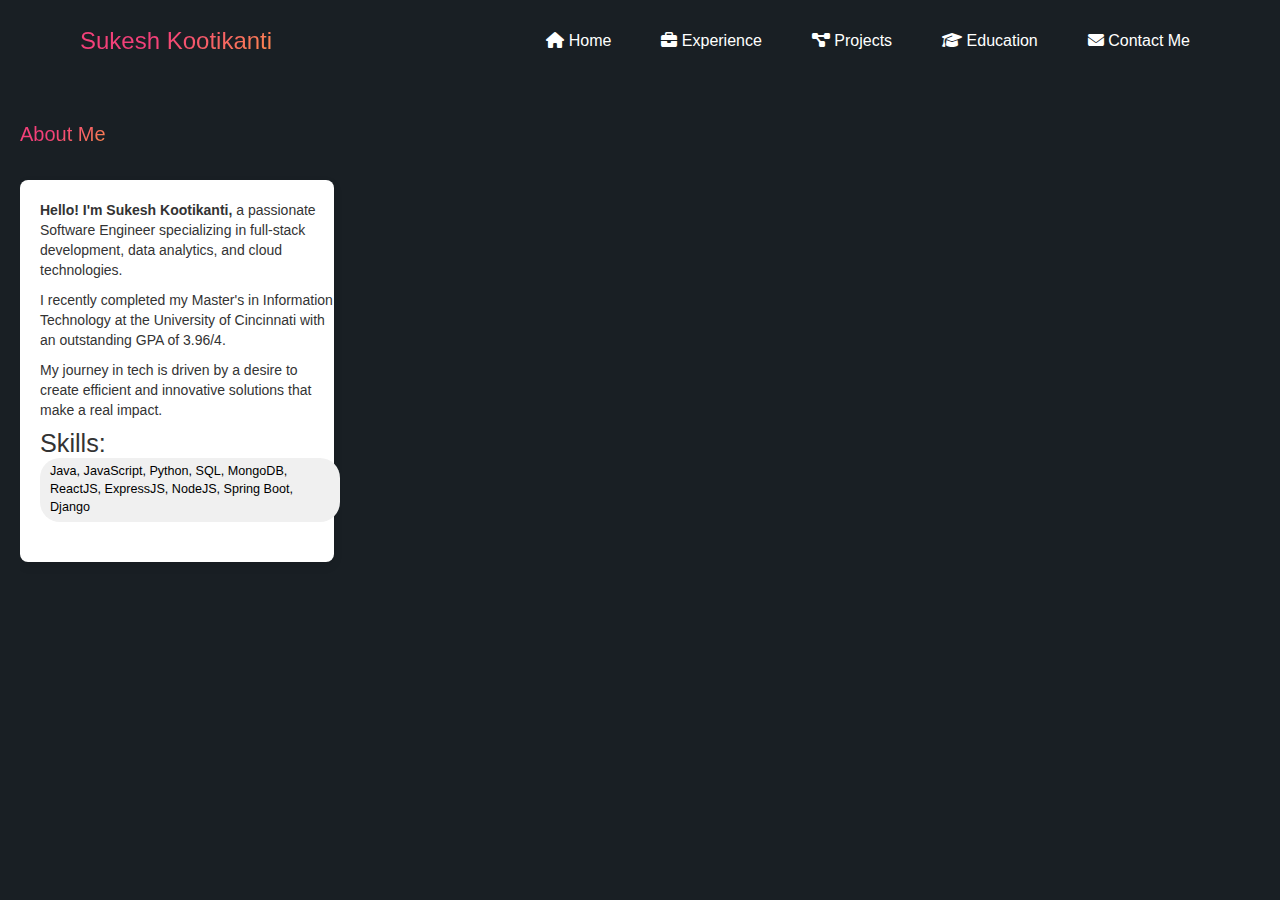
==== commit 1bab96a5: "added new pagescss" ====
--- a/index.html
+++ b/index.html
@@ -15,19 +15,20 @@
 
 <body>
     <header>
-      <!--  <h1>Sukesh Kootikanti</h1> -->
-     <!--  <button id="dark-mode-toggle">Toggle Dark Mode</button>-->
         <nav>
- <nav>
-     <h2 class="name">Sukesh Kootikanti</h2>
-     <button class="nav-button" onclick="changePage('about', event)"><i class="fas fa-home"></i> Home</button>
-     <button class="nav-button" onclick="changePage('experience', event)"><i class="fas fa-briefcase"></i> Experience</button>
-     <button class="nav-button" onclick="changePage('projects', event)"><i class="fas fa-project-diagram"></i> Projects</button>
-     <button class="nav-button" onclick="changePage('education', event)"><i class="fas fa-graduation-cap"></i> Education</button>
-     <button class="nav-button" onclick="contactmePage()"><i class="fas fa-envelope"></i> Contact Me</button>
- </nav>
-
+            <div class="header-container">
+                <h2 class="name">Sukesh Kootikanti</h2>
+                <div class="nav-buttons">
+                    <button class="nav-button" onclick="changePage('about', event)"><i class="fas fa-home"></i> Home</button>
+                    <button class="nav-button" onclick="changePage('experience', event)"><i class="fas fa-briefcase"></i> Experience</button>
+                    <button class="nav-button" onclick="changePage('projects', event)"><i class="fas fa-project-diagram"></i> Projects</button>
+                    <button class="nav-button" onclick="changePage('education', event)"><i class="fas fa-graduation-cap"></i> Education</button>
+                    <button class="nav-button" onclick="contactmePage()"><i class="fas fa-envelope"></i> Contact Me</button>
+                </div>
+            </div>
+        </nav>
     </header>
+
 
     <main>
 
@@ -137,8 +138,8 @@
                     <p>Designed and implemented a multi-page Angular application optimized for mobile devices, including redirections and minifying javascript, which led to a 15% reduction in page load time.</p>
                 </div>
                 <div class="project-card">
-                    <h3>Interpreting CNNs for Image Classification</h3>
-                    <p>Visualized and analyzed CNN features for improved classification accuracy, enhancing model interpretability and performance.</p>
+                    <h3>Inventory Management</h3>
+                    <p>E-commerce application developed using Python, Django and Flask.</p>
                 </div>
             </div>
         </div>
--- a/styles.css
+++ b/styles.css
@@ -7,10 +7,51 @@
 }
 
  header {
-            background-color: #191f24;
-            padding: 20px 0;
-            width: 100%;
-        }
+     background-color: #191f24;
+     padding: 20px 0;
+     width: 100%;
+ }
+
+ .header-container {
+     display: flex;
+     justify-content: space-between;
+     align-items: center;
+     max-width: 1200px;
+     margin: 0 auto;
+     padding: 0 20px;
+ }
+
+ .name {
+     color: #ffffff;
+     margin: 0;
+ }
+
+ .nav-buttons {
+     display: flex;
+     gap: 10px;
+ }
+
+ .nav-button {
+     background-color: transparent;
+     border: none;
+     color: #ffffff;
+     cursor: pointer;
+     font-size: 16px;
+     padding: 5px 10px;
+     transition: background-color 0.3s ease;
+ }
+
+ @media (max-width: 768px) {
+     .header-container {
+         flex-direction: column;
+         align-items: flex-start;
+     }
+
+     .nav-buttons {
+         margin-top: 10px;
+         flex-wrap: wrap;
+     }
+ }
     
         .container {
             flex: 1;
@@ -18,17 +59,6 @@
             justify-content: center;
             align-items: center;
             padding: 50px 0;
-
-            background-color: white;
-	border-radius: 5px;
-  	box-shadow: 0 14px 28px rgba(0,0,0,0.25), 
-			0 10px 10px rgba(0,0,0,0.22);
-	position: relative;
-	overflow: hidden;
-	width: 768px;
-	max-width: 100%;
-	min-height: 480px;
-  min-width:370px;
         }
 
 
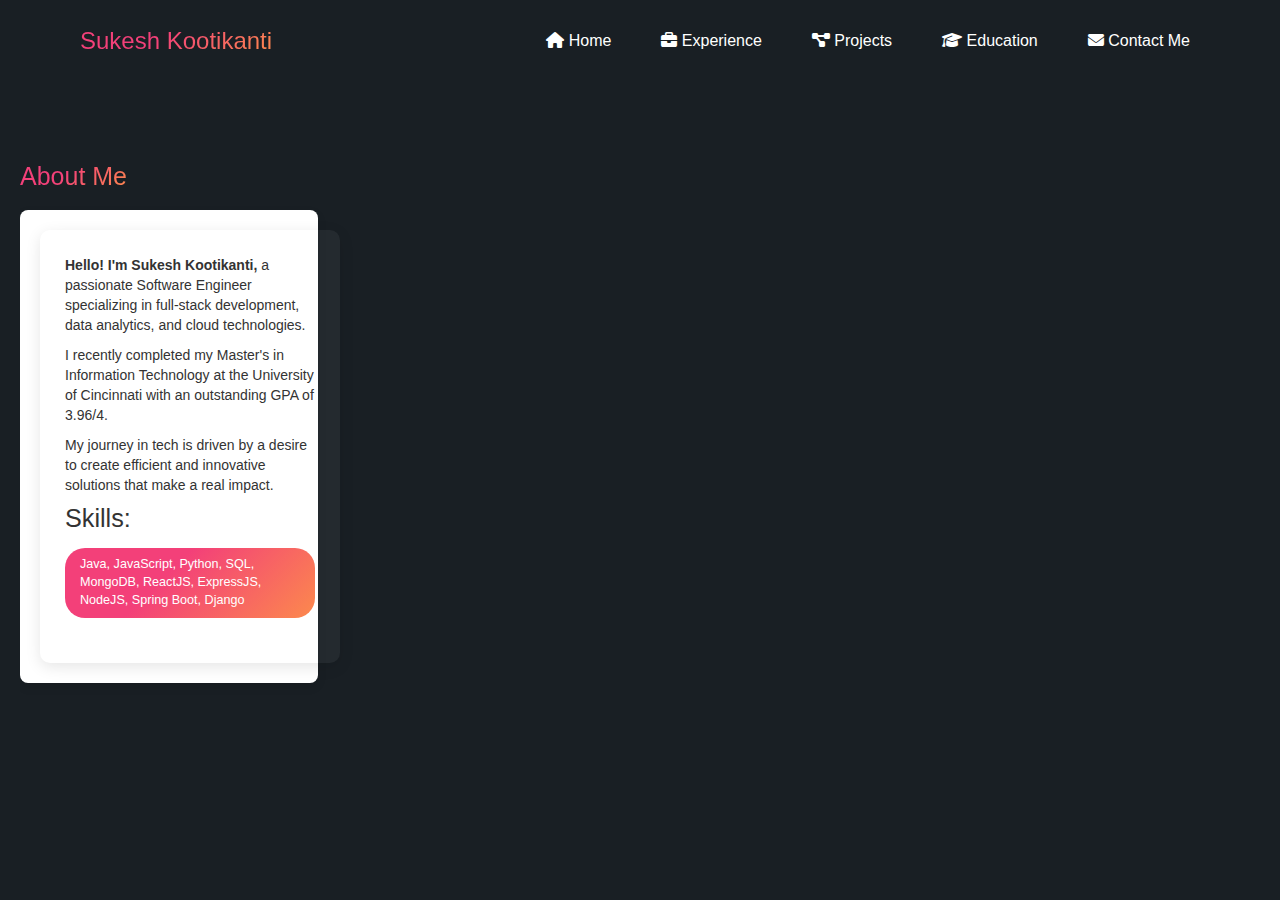
==== commit 6ca8ac31: "essagefonts" ====
--- a/index.html
+++ b/index.html
@@ -88,12 +88,12 @@
 
                 <div class="experience-card">
                     <div class="experience-content">   
-                        <img class="experience-image"  src="cognizant.png">
+                        <img class="experience-image"  src="airbnb2.png">
                         <h3>Programmer Analyst- Cognizant</h3>
                         <p class="year">Jul 2020 - Jun 2021</p>
                         
                         <div class="details">
-                            <button class="know-more-button" onclick="showExperienceDetails('Cognizant', 'Programmer Analyst')">Know more</button>
+                            <button class="know-more-button" onclick="showExperienceDetails('Airbnb', 'Software Engineer')">Know more</button>
                         </div>
                     </div>
                         
--- a/styles.css
+++ b/styles.css
@@ -712,61 +712,48 @@
 #about .section-container {
     display: flex;
     justify-content: space-between;
-}
+    align-items: flex-start;
+    gap: 40px;
+    padding: 40px 0;
+}
+
 .about-me-content {
-    display: flex;
-    flex-wrap: wrap;
-    gap: 2rem;
+    flex: 1;
+    display: flex;
+    flex-direction: column;
+    gap: 30px;
 }
 
 .about-me-text, .about-me-details {
-    flex: 1;
-    min-width: 300px;
-}
-
+    background-color: rgba(255, 255, 255, 0.05);
+    border-radius: 10px;
+    padding: 25px;
+    box-shadow: 0 4px 15px rgba(0, 0, 0, 0.1);
+    transition: transform 0.3s ease, box-shadow 0.3s ease;
+}
+
+.about-me-text:hover, .about-me-details:hover {
+    transform: translateY(-5px);
+    box-shadow: 0 6px 20px rgba(0, 0, 0, 0.15);
+}
 .animated-title {
-    margin-bottom: 50px;
+    font-size: 2.5rem;
+    margin-bottom: 20px;
     position: relative;
     display: inline-block;
-    overflow: hidden;
-    font-size: 2rem;        /* Adjust as needed */
-    margin-bottom: 30px;    
+    color: #f34079;
 }
 
 .animated-title::after {
     content: '';
     position: absolute;
-    bottom: 0;
+    bottom: -5px;
     left: 0;
     width: 0;
-    height: 2px;
-    background-color: #007bff;
-    animation: underline 1s ease-in-out forwards;
-    display: block;
-}
-
-.skill-list {
-    display: flex;
-    flex-wrap: wrap;
-    gap: 10px;
-    padding-left: 0;
-}
-
-.skill-list li {
-    background-color: #f0f0f0;
-    padding: 5px 10px;
-    border-radius: 20px;
-    font-size: 0.9em;
-    list-style-type: none;
-    transition: background-color 0.3s ease;
-    color: black;
-}
-
-.skill-list li:hover {
-    background-color: #007bff;
-    color: #ffffff;
-}
-
+    height: 3px;
+    background-color: #fc894d;
+    animation: underline 1.5s ease-in-out forwards;
+}
 
 @keyframes underline {
     to { width: 100%; }
@@ -784,27 +771,82 @@
         transform: translateY(0);
     }
 }
-
-.slide-in {
-    opacity: 0;
-    transform: translateX(-20px);
-    animation: slideIn 0.5s ease-out forwards;
-}
-
-@keyframes slideIn {
-    to {
-        opacity: 1;
-        transform: translateX(0);
-    }
-}
-
+.skill-list {
+    display: flex;
+    flex-wrap: wrap;
+    gap: 10px;
+    padding-left: 0;
+    margin-top: 15px;
+}
+
+.skill-list li {
+    background-image: linear-gradient(135deg, #f34079 40%, #fc894d);
+    color: white;
+    padding: 8px 15px;
+    border-radius: 20px;
+    font-size: 0.9em;
+    list-style-type: none;
+    transition: transform 0.3s ease, box-shadow 0.3s ease;
+}
+
+.skill-list li:hover {
+    transform: translateY(-3px);
+    box-shadow: 0 4px 10px rgba(243, 64, 121, 0.3);
+}
 
 .section-image {
     max-width: 40%;
     border-radius: 10px;
-    box-shadow: 0 4px 10px rgba(0, 0, 0, 0.1);
-}
-
+    box-shadow: 0 4px 20px rgba(0, 0, 0, 0.15);
+    transition: transform 0.3s ease;
+}
+
+.section-image:hover {
+    transform: scale(1.03);
+}
+
+.interactive-list {
+    list-style-type: none;
+    padding: 0;
+}
+
+.fact-item {
+    background-color: rgba(255, 255, 255, 0.05);
+    margin-bottom: 15px;
+    padding: 15px;
+    border-radius: 8px;
+    cursor: pointer;
+    transition: background-color 0.3s, transform 0.3s;
+}
+
+.fact-item:hover {
+    background-color: rgba(255, 255, 255, 0.1);
+    transform: translateX(5px);
+}
+
+.fact-item i {
+    margin-right: 10px;
+    color: #fc894d;
+}
+
+.fact-details {
+    display: none;
+    margin-top: 10px;
+    font-size: 0.95em;
+    color: #e0e0e0;
+    padding-left: 25px;
+    border-left: 2px solid #fc894d;
+}
+
+.fact-item.active .fact-details {
+    display: block;
+    animation: slideDown 0.3s ease-out;
+}
+
+@keyframes slideDown {
+    from { opacity: 0; transform: translateY(-10px); }
+    to { opacity: 1; transform: translateY(0); }
+}
 @media (max-width: 768px) {
     #about .section-container {
         flex-direction: column;
@@ -812,7 +854,7 @@
 
     .section-image {
         max-width: 100%;
-        margin-top: 2rem;
+        margin-top: 30px;
     }
 }
 
@@ -1150,4 +1192,7 @@
   .button-75:hover span {
     transform: scale(.9);
     opacity: .75;
-  }+  }
+
+
+  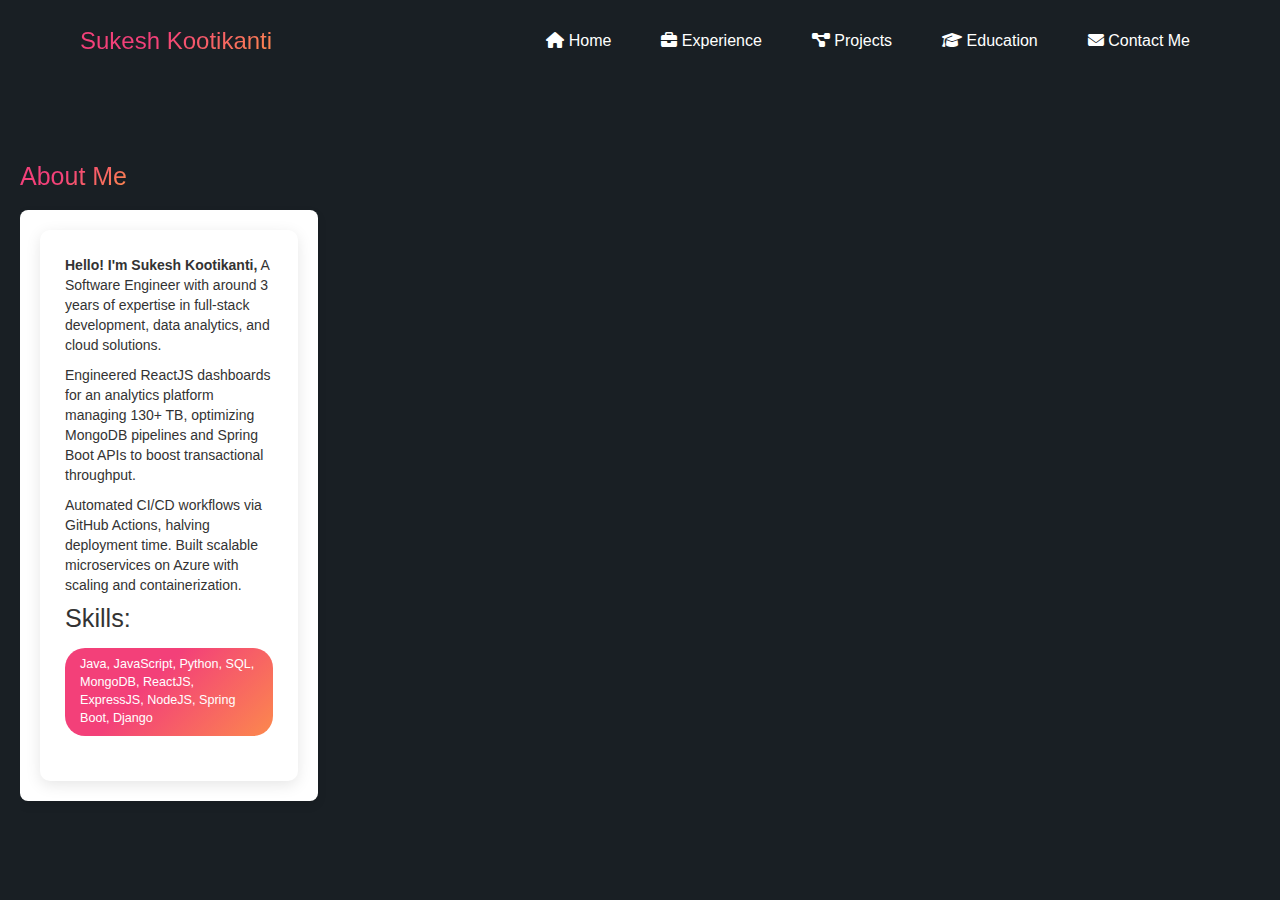
==== commit 2e477c24: "mobile view" ====
--- a/index.html
+++ b/index.html
@@ -10,8 +10,9 @@
     <link rel="stylesheet" href="styles.css">
     <link rel="stylesheet" href="https://cdnjs.cloudflare.com/ajax/libs/font-awesome/6.4.0/css/all.min.css">
     <link rel="stylesheet" href="https://maxcdn.bootstrapcdn.com/bootstrap/3.4.1/css/bootstrap.min.css">
-    
+
 </head>
+
 
 <body>
     <header>
@@ -19,11 +20,11 @@
             <div class="header-container">
                 <h2 class="name">Sukesh Kootikanti</h2>
                 <div class="nav-buttons">
-                    <button class="nav-button" onclick="changePage('about', event)"><i class="fas fa-home"></i> Home</button>
-                    <button class="nav-button" onclick="changePage('experience', event)"><i class="fas fa-briefcase"></i> Experience</button>
-                    <button class="nav-button" onclick="changePage('projects', event)"><i class="fas fa-project-diagram"></i> Projects</button>
-                    <button class="nav-button" onclick="changePage('education', event)"><i class="fas fa-graduation-cap"></i> Education</button>
-                    <button class="nav-button" onclick="contactmePage()"><i class="fas fa-envelope"></i> Contact Me</button>
+                    <button class="nav-button" onclick="changePage('about', event)"><i class="fas fa-home"></i> <span>Home</span></button>
+                    <button class="nav-button" onclick="changePage('experience', event)"><i class="fas fa-briefcase"></i> <span>Experience</span></button>
+                    <button class="nav-button" onclick="changePage('projects', event)"><i class="fas fa-project-diagram"></i><span> Projects</span></button>
+                    <button class="nav-button" onclick="changePage('education', event)"><i class="fas fa-graduation-cap"></i> <span>Education</span></button>
+                    <button class="nav-button" onclick="contactmePage()"><i class="fas fa-envelope"></i><span> Contact Me </span></button>
                 </div>
             </div>
         </nav>
@@ -39,9 +40,9 @@
             <h2 class="animated-title">About Me</h2>
             <div class="education-card">
                 <div class="about-me-text">
-                    <p><strong>Hello! I'm Sukesh Kootikanti,</strong> a passionate Software Engineer specializing in full-stack development, data analytics, and cloud technologies.</p>
-                    <p>I recently completed my Master's in Information Technology at the University of Cincinnati with an outstanding GPA of 3.96/4.</p>
-                    <p>My journey in tech is driven by a desire to create efficient and innovative solutions that make a real impact.</p>
+                    <p><strong>Hello! I'm Sukesh Kootikanti,</strong> A Software Engineer with around 3 years of expertise in full-stack development, data analytics, and cloud solutions.</p>
+                    <p>Engineered ReactJS dashboards for an analytics platform managing 130+ TB, optimizing MongoDB pipelines and Spring Boot APIs to boost transactional throughput.</p>
+                    <p>Automated CI/CD workflows via GitHub Actions, halving deployment time. Built scalable microservices on Azure with scaling and containerization.</p>
                     <h3>Skills:</h3>
                     <ul class="skill-list">
                         <li>Java, JavaScript, Python, SQL, MongoDB, ReactJS, ExpressJS, NodeJS, Spring Boot, Django</li>
@@ -89,7 +90,7 @@
                 <div class="experience-card">
                     <div class="experience-content">   
                         <img class="experience-image"  src="airbnb2.png">
-                        <h3>Programmer Analyst- Cognizant</h3>
+                        <h3>Software Engineer- Airbnb</h3>
                         <p class="year">Jul 2020 - Jun 2021</p>
                         
                         <div class="details">
--- a/styles.css
+++ b/styles.css
@@ -860,7 +860,6 @@
 
 .about-me-text, .about-me-details {
     flex: 1;
-    min-width: 300px;
 }
 
 .interactive-list {
@@ -929,10 +928,35 @@
 overflow: hidden;
 }
 .know-more-button{
-    background-color:#ccc;
+    align-items: center;
+    background-color: #f34079;
+    border: 0;
+    border-radius: 10px;
+    box-sizing: border-box;
+    color: #fff;
+    cursor: pointer;
+    display: flex;
+    flex-direction: column;
+    font-family: "Codec cold",sans-serif;
+    font-size: 10px;
+    font-weight: 700;
+    height: 25px;
+    justify-content: center;
+    letter-spacing: .4px;
+    line-height: 1;
+    max-width: 100%;
+    padding-left: 20px;
+    padding-right: 20px;
+    padding-top: 3px;
+    text-decoration: none;
+    text-transform: uppercase;
+    user-select: none;
+    -webkit-user-select: none;
+    touch-action: manipulation;
+    
 }
 .know-more-button:hover {
-    background-color:#007bff;
+    background-image: linear-gradient(135deg, #f34079 40%, #fc894d);
 }
 .experience-card .details {
 max-height: 0;
@@ -1195,4 +1219,99 @@
   }
 
 
-  +
+@media (max-width: 768px) {
+    
+    header{
+        padding:5px;
+    }
+    
+    .header-container{
+        padding:1px;
+    }
+    .nav-buttons{
+        margin-top: 5px;
+    }
+    #about .section-container{
+        padding:10px;
+    }
+    .section-container {
+        flex-direction: column;
+        padding: 0px;
+    }
+
+    .section-content {
+        max-width: 100%;
+        padding-right: 0;
+    }
+
+    .section-image {
+        width: 100%;
+        height: auto;
+        max-height: 300px;
+        margin-top: 20px;
+        position: static;
+    }
+}
+@media (max-width: 768px) {
+    .project-cards {
+        grid-template-columns: 1fr;
+        gap: 10px;
+    }
+
+    .project-card {
+        width: 100%;
+        margin-right: 0;
+    }
+}@media (max-width: 768px) {
+    .experience-container {
+        flex-direction: column;
+    }
+
+    .experience-card {
+        width: 100%;
+        margin-right: 0;
+    }
+}@media (max-width: 768px) {
+    #education .section-container {
+        flex-direction: column;
+    }
+
+    .education-card {
+        width: 100%;
+        margin-bottom: 10px;
+    }
+}@media (max-width: 768px) {
+    .skill-cards {
+        grid-template-columns: 1fr;
+        gap: 10px;
+    }
+
+    .skill-card {
+        width: 100%;
+    }
+}@media (max-width: 768px) {
+    section {
+        padding: 10px;
+    }
+
+    .section-content {
+        padding-right: 10px;
+    }
+
+    .project-card,
+    .experience-card,
+    .education-card,
+    .skill-card {
+        padding: 15px;
+    }
+}
+  
+
+@media (max-width: 768px) {
+
+    /* Hide the span text in mobile view */
+    .nav-button span {
+        display: none;
+    }
+}